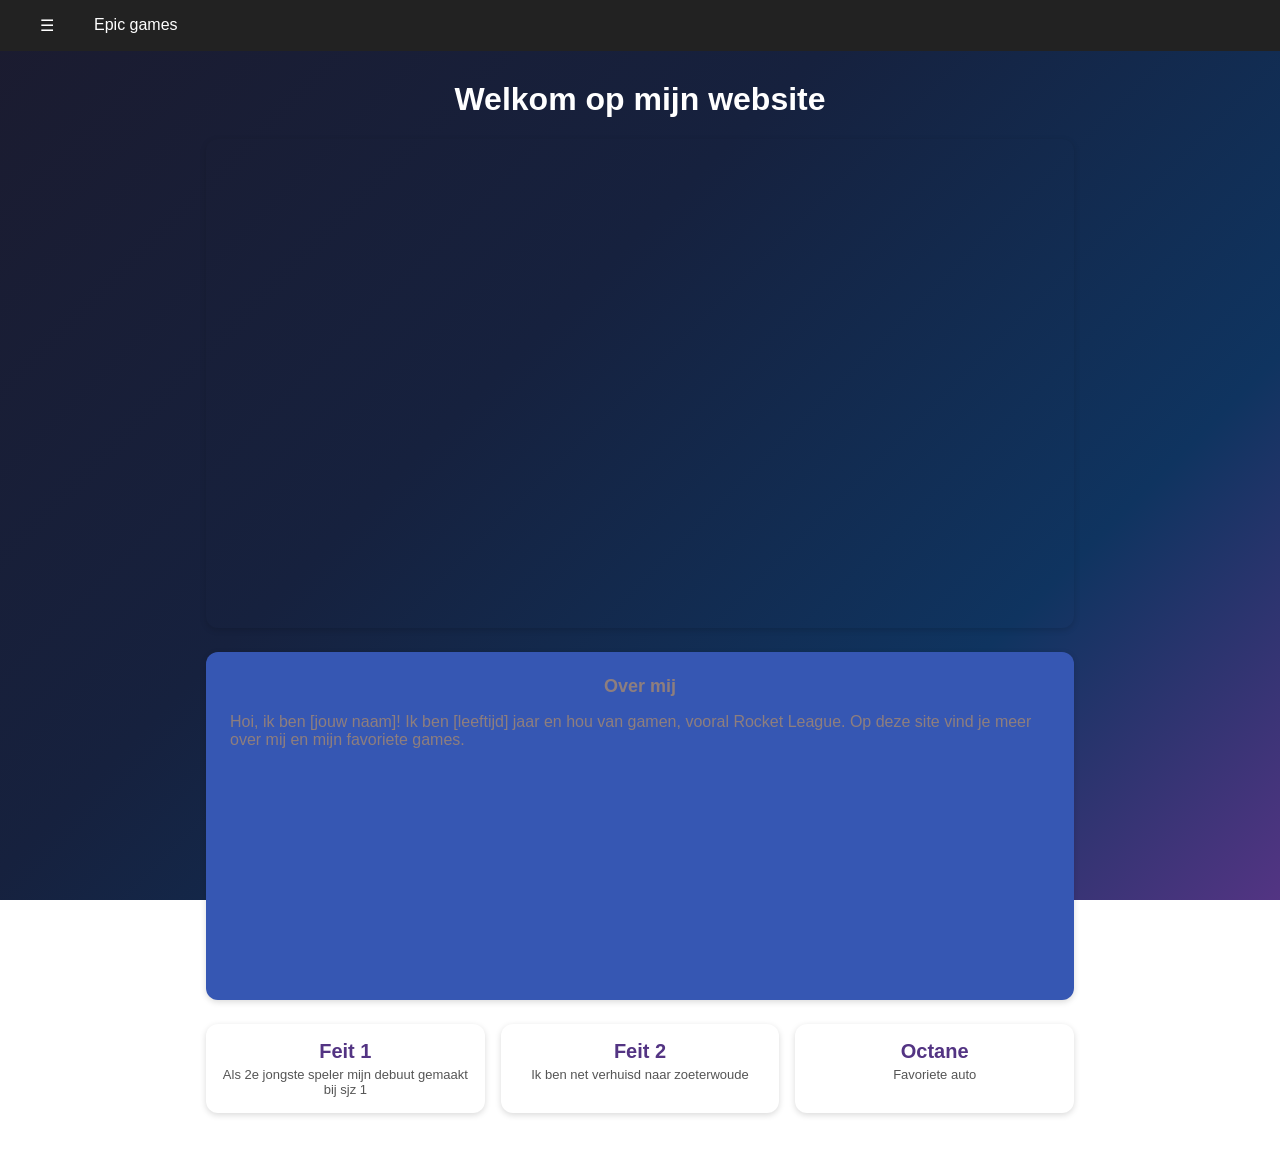
==== index.html @ 4b0071ba "feit 2" ====
<!DOCTYPE html> <!--dit is de homepage van mijn site, over mezelf en games-->
<html> <!--dit is het html-element-->
    <head>
        <title>Mijn site - Home</title>
        <meta charset="utf-8">
        <link rel="stylesheet" type="text/css" href="opmaak.css">
    </head>
    <body class="home-pagina">
        <nav class="navbar">
            <ul class="navbar-lijst">
                <li class="dropdown">
                    <a href="#">☰</a><!--dit is de hoofdknop van het menu-->
                    <ul class="dropdown-inhoud"> <!--dit is het uitklapmenu-->
                    <li><a href="binairstelsel.html">Binair stelsel</a></li>
                    <li><a href="kleurmodellen.html">Kleurmodellen</a></li>
                    <li><a href="compressie.html">Compressie</a></li>
                    <li><a href="ai.html">Ai</a></li>
                </ul>
            </li>
            <li><a href="Epic games.html">Epic games</a></li>
        </ul>
    </nav>
        <h1>Welkom op mijn website</h1>
        <div class="video-vak">
            <iframe
                src="https://www.youtube.com/embed/thH4xYED740"
                title="YouTube video"
                allow="accelerometer; autoplay; clipboard-write; encrypted-media; gyroscope; picture-in-picture"
                allowfullscreen>
            </iframe>
        </div>      

        <div class="menu-grid">
    <div class="menu-kaart menu-kaart-groot">
        <h2>Over mij</h2>
        <p>Hoi, ik ben [jouw naam]! Ik ben [leeftijd] jaar en hou van gamen, vooral Rocket League. Op deze site vind je meer over mij en mijn favoriete games.</p>
    </div>

</div>

<div class="feiten-balk"> <!--dit staat nu PAS onder de twee grote vakken-->
    <div class="feit-kaart">
        <span class="feit-cijfer">Feit 1</span>
        <span class="feit-label">Als 2e jongste speler mijn debuut gemaakt bij sjz 1</span>
    </div>
    <div class="feit-kaart">
        <span class="feit-cijfer">Feit 2</span>
        <span class="feit-label">Ik ben net verhuisd naar zoeterwoude</span>
    </div>
    <div class="feit-kaart">
        <span class="feit-cijfer">Octane</span>
        <span class="feit-label">Favoriete auto</span>
    </div>
</div>
    <body class="home-pagina">
</html>
---- opmaak.css ----
/* Algemene opmaak */
body {
    margin: 0;
    padding: 40px;              /* ruimte tussen de inhoud en de zijkanten van het scherm */
    font-family: Arial, sans-serif;
    background-color: #9a8888;
    box-sizing: border-box;
}

h1 {
    text-align: center;
}

/* Twee rechthoeken naast elkaar: Over mij en Epic Games */
.menu-grid {
    display: flex;
    flex-direction: row;        /* naast elkaar in plaats van onder elkaar */
    gap: 24px;                  /* ruimte tussen de twee rechthoeken */
    max-width: 900px;
    margin: 0 auto;
    padding: 0 16px;            /* ruimte aan de zijkanten van het scherm */
    box-sizing: border-box;
}

/* Zorgt dat beide rechthoeken evenveel ruimte innemen */
.menu-kaart-groot {
    flex: 1;
    min-height: 300px;
    justify-content: flex-start;
}

/* Elke kaart is een rechthoek */
.menu-kaart {
    display: flex;
    flex-direction: column;
    align-items: center;
    background-color: rgb(54, 87, 179);
    border-radius: 12px;
    padding: 24px;
    text-decoration: none;
    color: #8e7e7e;
    box-shadow: 0 2px 6px rgba(0,0,0,0.15);
    transition: transform 0.2s;
}

.menu-kaart:hover {
    transform: scale(1.03);
}

.menu-kaart img {
    width: 100%;
    height: 140px;
    object-fit: cover;          /* zorgt dat de foto netjes in de rechthoek past */
    border-radius: 8px;
    margin-bottom: 10px;
}

.menu-kaart h2 {
    margin: 0;
    font-size: 18px;
    text-align: center;
}
/* Navigatiebalk bovenaan */
.navbar {
    background-color: #222;
    padding: 0 20px;
    margin: -40px -40px 30px -40px; /* trekt de balk uit tegen de padding van body, zodat hij vol breed is */
}

.navbar-lijst {
    list-style-type: none;   /* geen bolletjes */
    margin: 0;
    padding: 0;
    display: flex;           /* menu-items naast elkaar */
}

.navbar-lijst > li {
    position: relative;      /* nodig zodat het dropdownmenu er goed onder valt */
}

.navbar-lijst > li > a {
    display: block;
    color: white;
    text-decoration: none;
    padding: 16px 20px;
}

.navbar-lijst > li > a:hover {
    background-color: #444;
}

/* Het uitklapmenu, standaard verborgen */
.dropdown-inhoud {
    display: none;
    position: absolute;
    top: 100%;
    left: 0;
    background-color: white;
    list-style-type: none;
    margin: 0;
    padding: 0;
    min-width: 180px;
    box-shadow: 0 4px 8px rgba(0,0,0,0.2);
    border-radius: 0 0 8px 8px;
    overflow: hidden;
}

.dropdown-inhoud li a {
    display: block;
    padding: 12px 16px;
    color: #222;
    text-decoration: none;
}

.dropdown-inhoud li a:hover {
    background-color: #f2f2f2;
}

/* Laat het menu zien zodra je over 'Epic Games' hovert */
.dropdown:hover .dropdown-inhoud {
    display: block;
}
/* Achtergrond alleen voor de homepage */
.home-pagina {
    background: linear-gradient(135deg, #1b1b2f 0%, #16213e 40%, #0f3460 75%, #533483 100%);
    background-attachment: fixed;   /* achtergrond blijft staan als je scrollt */
    min-height: 100vh;
}

/* Zorg dat de titel goed leesbaar is op de donkere achtergrond */
.home-pagina h1 {
    color: white;
}
/* Rij met kleine feitjes onder Over mij / Epic Games */
.feiten-balk {
    display: flex;
    flex-direction: row;
    flex-wrap: wrap;            /* valt netjes terug op meerdere rijen op smalle schermen */
    gap: 16px;
    max-width: 900px;
    margin: 24px auto 0 auto;   /* ruimte boven, gecentreerd zoals de rest */
    padding: 0 16px;
    box-sizing: border-box;
}

.feit-kaart {
    flex: 1;
    min-width: 140px;
    background-color: white;
    border-radius: 12px;
    padding: 16px;
    text-align: center;
    box-shadow: 0 2px 6px rgba(0,0,0,0.15);
    display: flex;
    flex-direction: column;
    gap: 4px;
}

.feit-cijfer {
    font-size: 20px;
    font-weight: bold;
    color: #533483;             /* zelfde paarstint als je achtergrond-gradient */
}

.feit-label {
    font-size: 13px;
    color: #555;
}
/* Video-vak bovenaan, boven Over mij / Epic Games */
.video-vak {
    max-width: 900px;       /* nog breder dan de vorige 1100px */
    margin: 0 auto 24px auto; /* 0 auto = automatisch gecentreerd, links en rechts */
    padding: 0 16px;
    box-sizing: border-box;
}

.video-vak iframe {
    width: 100%;
    aspect-ratio: 16 / 9;    /* terug naar de normale verhouding, dus niet vervormd */
    border: none;
    border-radius: 12px;
    box-shadow: 0 2px 6px rgba(0,0,0,0.15);
    display: block;
}
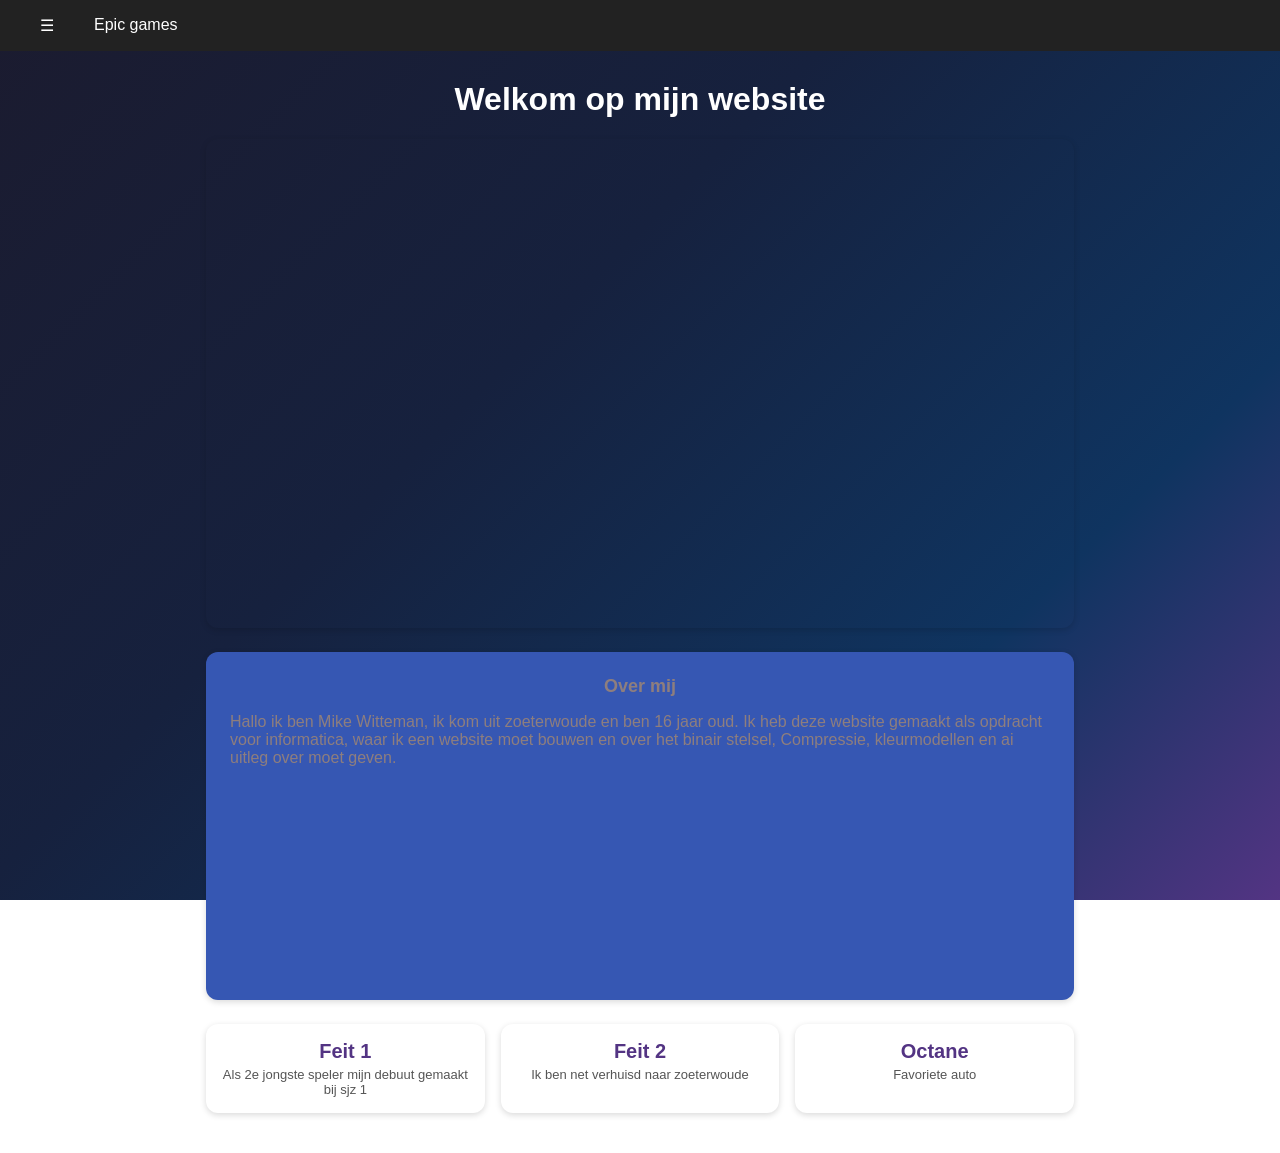
==== commit d9bc0649: "Update personal introduction in index.html" ====
--- a/index.html
+++ b/index.html
@@ -34,7 +34,7 @@
         <div class="menu-grid">
     <div class="menu-kaart menu-kaart-groot">
         <h2>Over mij</h2>
-        <p>Hoi, ik ben [jouw naam]! Ik ben [leeftijd] jaar en hou van gamen, vooral Rocket League. Op deze site vind je meer over mij en mijn favoriete games.</p>
+        <p>Hallo ik ben Mike Witteman, ik kom uit zoeterwoude en ben 16 jaar oud. Ik heb deze website gemaakt als opdracht voor informatica, waar ik een website moet bouwen en over het binair stelsel, Compressie, kleurmodellen en ai uitleg over moet geven.</p>
     </div>
 
 </div>
@@ -56,4 +56,4 @@
     <body class="home-pagina">
 </html>
 
-            +            
--- a/opmaak.css
+++ b/opmaak.css
@@ -181,4 +181,134 @@
     border-radius: 12px;
     box-shadow: 0 2px 6px rgba(0,0,0,0.15);
     display: block;
-}+}
+/* Duwt het huisje helemaal naar rechts in de navbar */
+.navbar-huis {
+    margin-left: auto;
+}
+/* Achtergrond speciaal voor de Binair stelsel pagina */
+.binair-pagina {
+    background-color: #000000;
+    background-image:
+        repeating-linear-gradient(
+            90deg,
+            rgba(0, 255, 70, 0.08) 0px,
+            rgba(0, 255, 70, 0.08) 1px,
+            transparent 1px,
+            transparent 40px
+        );
+    background-attachment: fixed;
+    min-height: 100vh;
+}
+
+.binair-pagina h1 {
+    color: #00ff46;   /* fel groen voor de titel */
+}
+
+.binair-pagina p {
+    color: #b3ffc2;   /* zachter groen, beter leesbaar voor lopende tekst */
+}
+
+.binair-pagina a {
+    color: #00ff46;
+    font-weight: bold;
+}
+
+/* Tekst leesbaar maken op de donkere achtergrond */
+.binair-pagina h1,
+.binair-pagina p {
+    color: white;
+}
+
+.binair-pagina a {
+    color: #8fd3ff;   /* lichtblauw, goed leesbaar op donkere achtergrond */
+}
+/* Achtergrond voor de Kleurmodellen pagina: RGB-thema */
+.kleur-pagina {
+    background-color: #16213e;
+    background-image: linear-gradient(135deg,
+        rgba(255, 0, 0, 0.15) 0%,
+        rgba(0, 255, 0, 0.15) 33%,
+        rgba(0, 0, 255, 0.15) 66%,
+        #16213e 100%
+    ), linear-gradient(135deg, #1b1b2f 0%, #16213e 100%);
+    background-attachment: fixed;
+    min-height: 100vh;
+}
+
+.kleur-pagina h1,
+.kleur-pagina p {
+    color: white;
+}
+
+.kleur-pagina a {
+    color: #8fd3ff;
+}
+/* Achtergrond voor de Compressie pagina: gelaagd effect */
+.compressie-pagina {
+    background-color: #0f3460;
+    background-image: repeating-linear-gradient(
+        45deg,
+        #1b1b2f 0px,
+        #1b1b2f 20px,
+        #16213e 20px,
+        #16213e 40px
+    );
+    background-attachment: fixed;
+    min-height: 100vh;
+}
+
+.compressie-pagina h1,
+.compressie-pagina p {
+    color: white;
+}
+
+.compressie-pagina a {
+    color: #8fd3ff;
+}
+/* Achtergrond voor de AI pagina: neuraal netwerk-gevoel */
+.ai-pagina {
+    background-color: #533483;
+    background-image:
+        radial-gradient(rgba(255, 255, 255, 0.12) 2px, transparent 2px),
+        linear-gradient(135deg, #16213e 0%, #533483 100%);
+    background-size: 40px 40px, 100% 100%;
+    background-attachment: fixed;
+    min-height: 100vh;
+}
+
+.ai-pagina h1,
+.ai-pagina p {
+    color: white;
+}
+
+.ai-pagina a {
+    color: #d9c6ff;
+}
+/* Achtergrond voor de Epic Games pagina: donker, strak, diagonaal patroon */
+.epicgames-pagina {
+    background-color: #0a0a0a;
+    background-image: repeating-linear-gradient(
+        135deg,
+        #1a1a1a 0px,
+        #1a1a1a 2px,
+        #0a0a0a 2px,
+        #0a0a0a 30px
+    );
+    background-attachment: fixed;
+    min-height: 100vh;
+}
+
+.epicgames-pagina h1,
+.epicgames-pagina p {
+    color: white;
+}
+
+.epicgames-pagina a {
+    color: #ffffff;
+    font-weight: bold;
+}
+
+.epicgames-pagina a:hover {
+    color: #cccccc;
+}
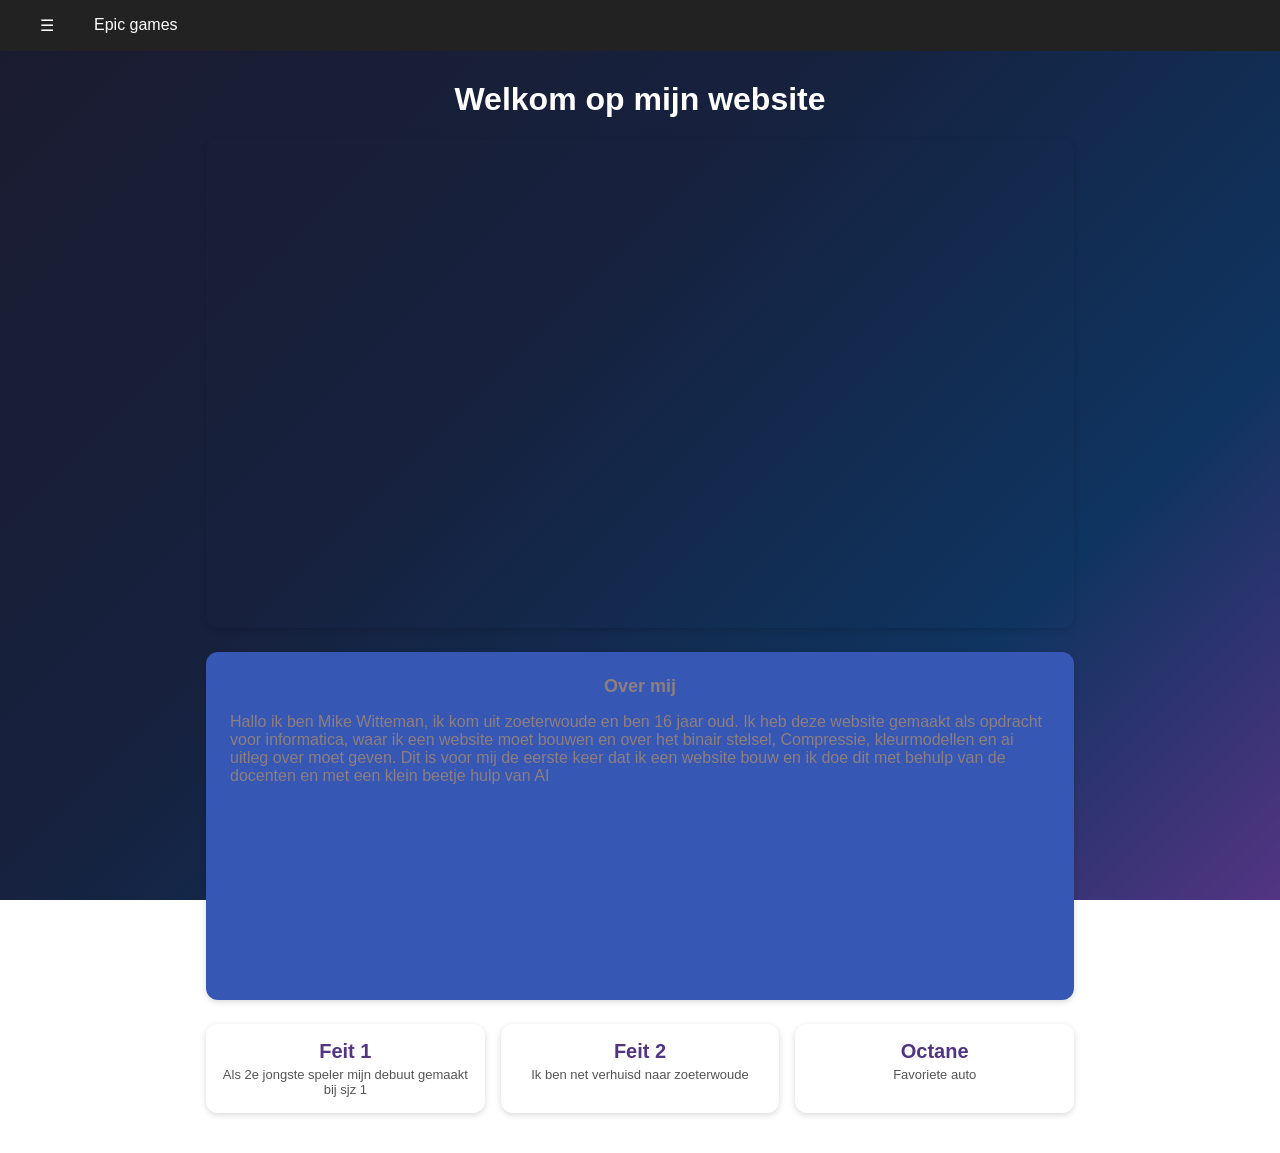
==== commit faf3ed6d: "Update introduction paragraph in index.html Expanded the introduction paragraph to include additiona" ====
--- a/index.html
+++ b/index.html
@@ -34,7 +34,10 @@
         <div class="menu-grid">
     <div class="menu-kaart menu-kaart-groot">
         <h2>Over mij</h2>
-        <p>Hallo ik ben Mike Witteman, ik kom uit zoeterwoude en ben 16 jaar oud. Ik heb deze website gemaakt als opdracht voor informatica, waar ik een website moet bouwen en over het binair stelsel, Compressie, kleurmodellen en ai uitleg over moet geven.</p>
+        <p>Hallo ik ben Mike Witteman, ik kom uit zoeterwoude en ben 16 jaar oud. Ik heb deze website gemaakt als opdracht voor informatica,
+            waar ik een website moet bouwen en over het binair stelsel, Compressie, kleurmodellen en ai uitleg over moet geven. 
+            Dit is voor mij de eerste keer dat ik een website bouw en ik doe dit met behulp van de docenten en met een klein beetje hulp van AI
+        </p>
     </div>
 
 </div>
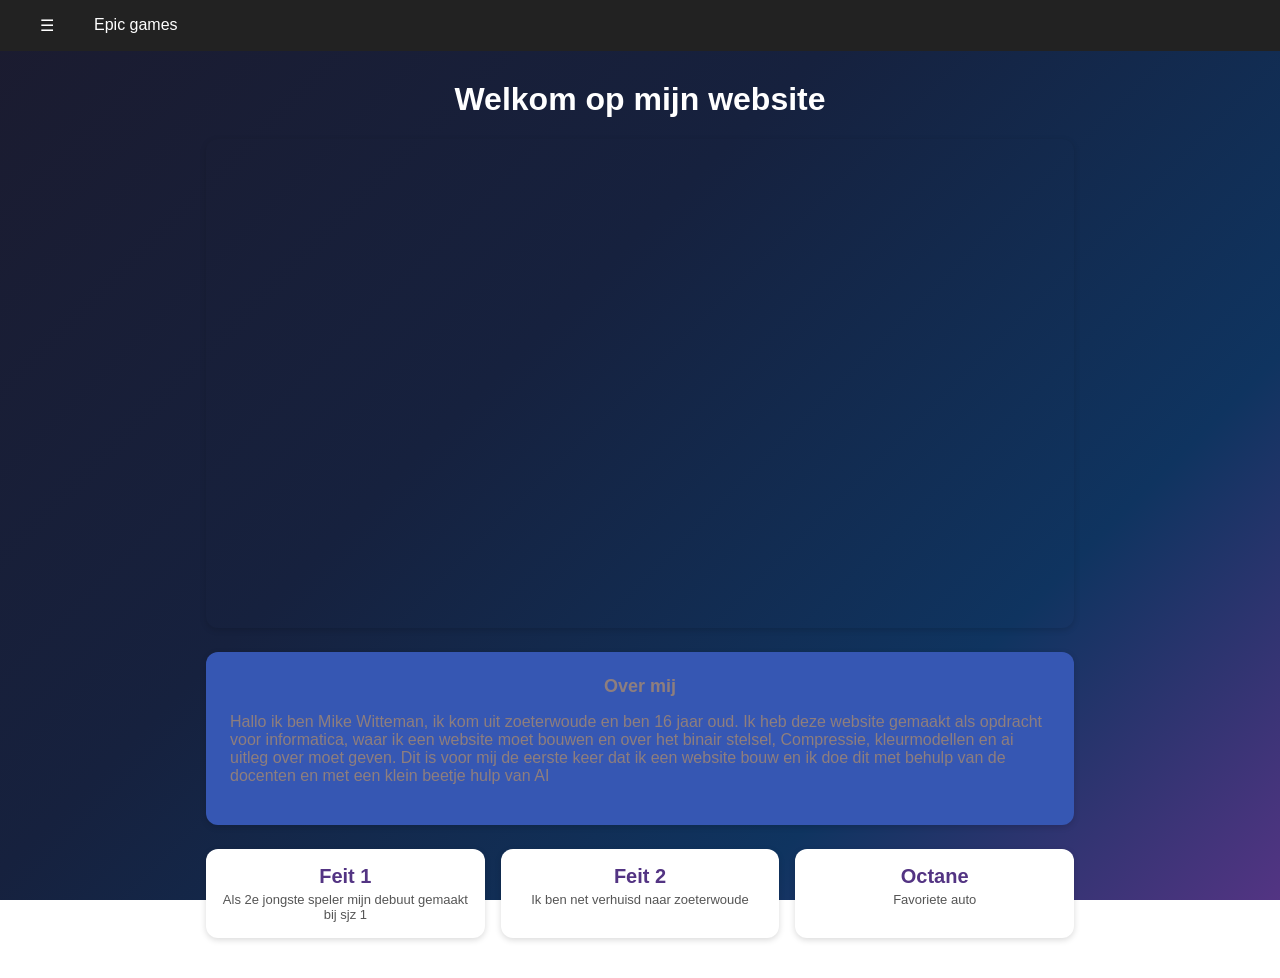
==== commit 30539f25: "Change menu-kaart class from groot to klein" ====
--- a/index.html
+++ b/index.html
@@ -32,7 +32,7 @@
         </div>      
 
         <div class="menu-grid">
-    <div class="menu-kaart menu-kaart-groot">
+    <div class="menu-kaart menu-kaart-klein">
         <h2>Over mij</h2>
         <p>Hallo ik ben Mike Witteman, ik kom uit zoeterwoude en ben 16 jaar oud. Ik heb deze website gemaakt als opdracht voor informatica,
             waar ik een website moet bouwen en over het binair stelsel, Compressie, kleurmodellen en ai uitleg over moet geven. 
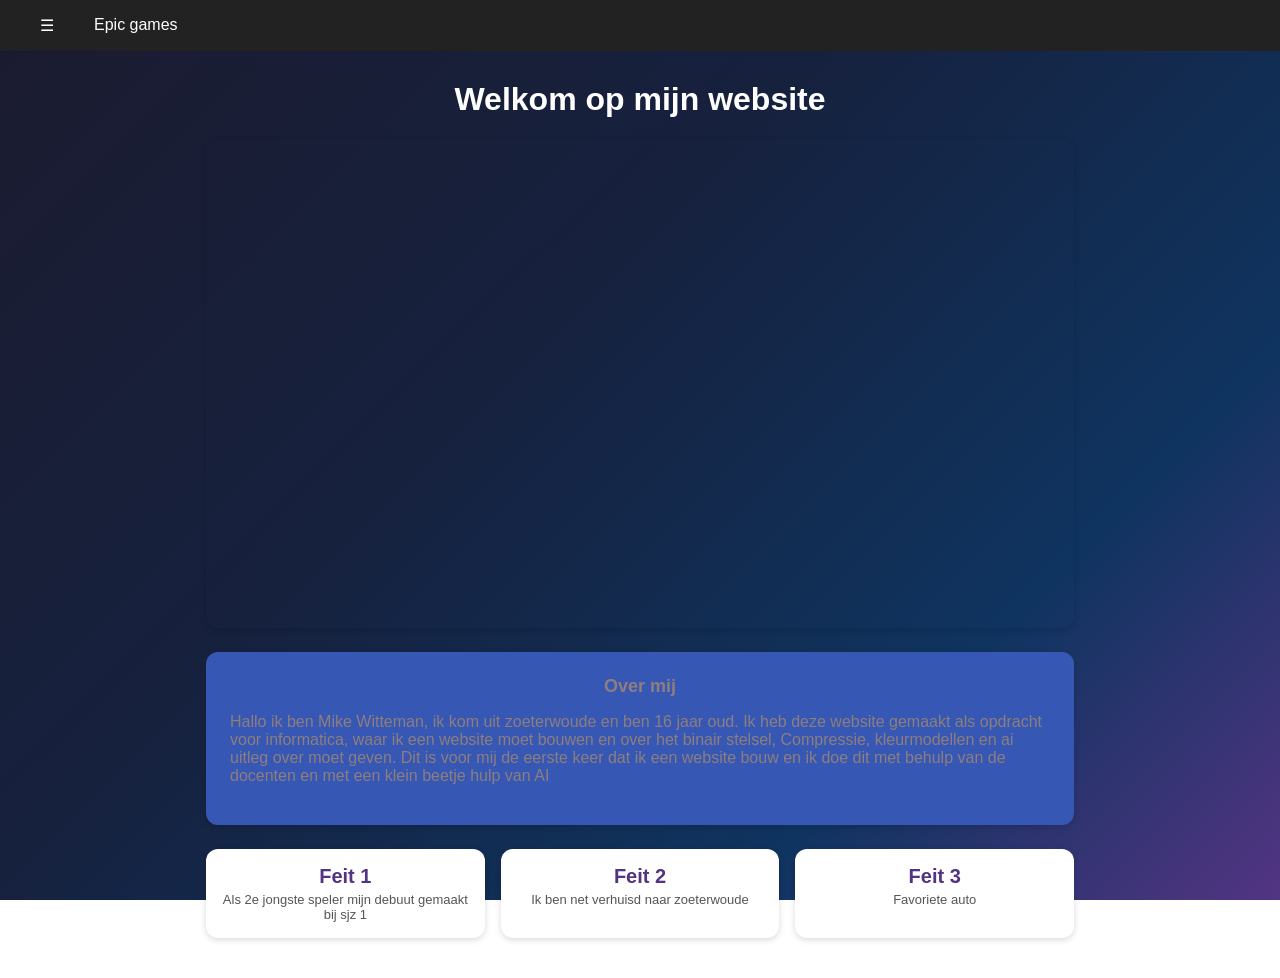
==== commit 8ddbb5e5: "index" ====
--- a/index.html
+++ b/index.html
@@ -32,7 +32,7 @@
         </div>      
 
         <div class="menu-grid">
-    <div class="menu-kaart menu-kaart-klein">
+    <div class="menu-kaart menu-kaart-middel">
         <h2>Over mij</h2>
         <p>Hallo ik ben Mike Witteman, ik kom uit zoeterwoude en ben 16 jaar oud. Ik heb deze website gemaakt als opdracht voor informatica,
             waar ik een website moet bouwen en over het binair stelsel, Compressie, kleurmodellen en ai uitleg over moet geven. 
@@ -52,7 +52,7 @@
         <span class="feit-label">Ik ben net verhuisd naar zoeterwoude</span>
     </div>
     <div class="feit-kaart">
-        <span class="feit-cijfer">Octane</span>
+        <span class="feit-cijfer">Feit 3</span>
         <span class="feit-label">Favoriete auto</span>
     </div>
 </div>
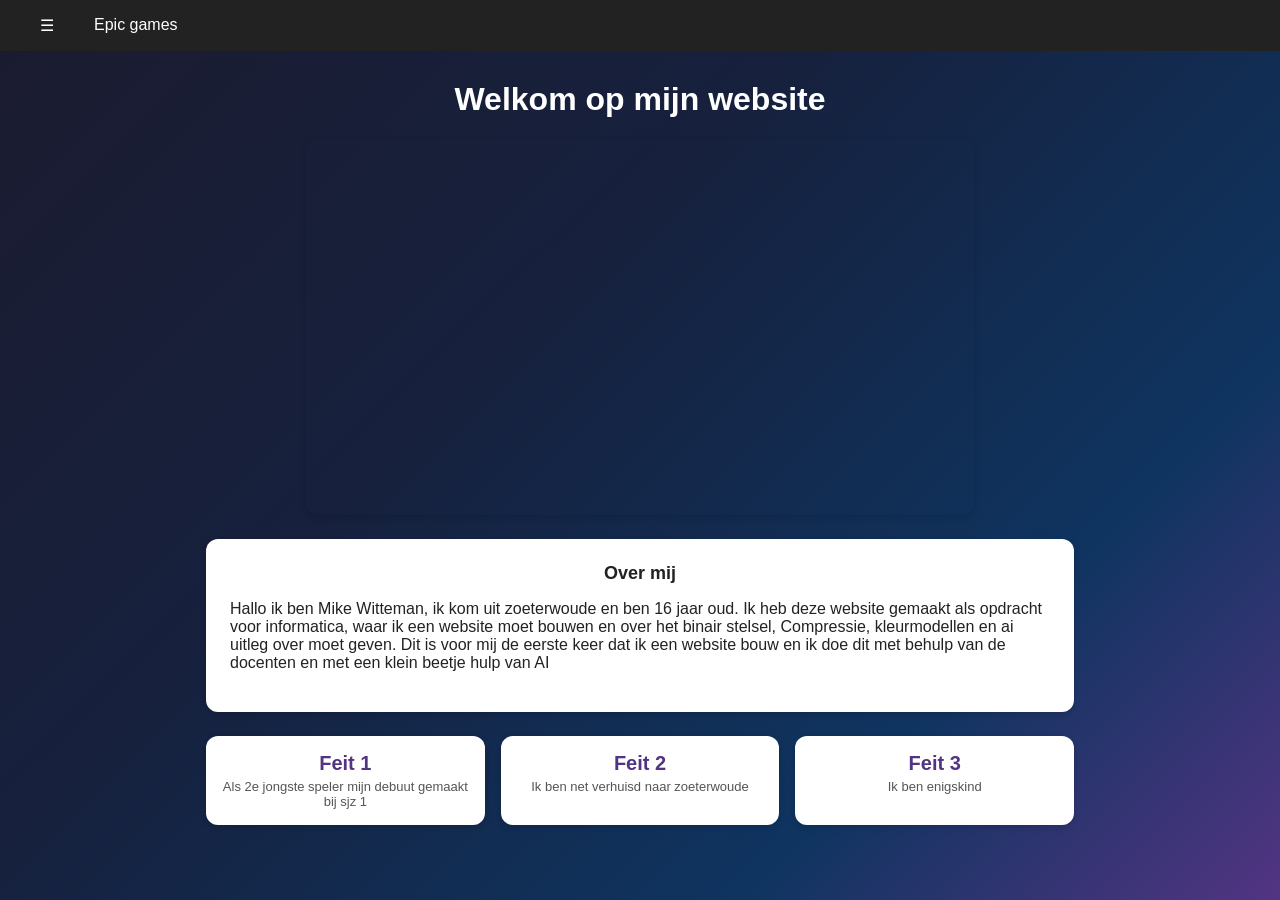
==== commit 476395ff: "feit" ====
--- a/index.html
+++ b/index.html
@@ -16,6 +16,7 @@
                     <li><a href="kleurmodellen.html">Kleurmodellen</a></li>
                     <li><a href="compressie.html">Compressie</a></li>
                     <li><a href="ai.html">Ai</a></li>
+                    <li><a href="IVU.html">IVU</a></li>
                 </ul>
             </li>
             <li><a href="Epic games.html">Epic games</a></li>
@@ -53,7 +54,7 @@
     </div>
     <div class="feit-kaart">
         <span class="feit-cijfer">Feit 3</span>
-        <span class="feit-label">Favoriete auto</span>
+        <span class="feit-label">Ik ben enigskind</span>
     </div>
 </div>
     <body class="home-pagina">
--- a/opmaak.css
+++ b/opmaak.css
@@ -1,9 +1,9 @@
-/* Algemene opmaak */
+/* ===================== ALGEMEEN ===================== */
 body {
     margin: 0;
     padding: 40px;              /* ruimte tussen de inhoud en de zijkanten van het scherm */
     font-family: Arial, sans-serif;
-    background-color: #9a8888;
+    background-color: #f2f2f2;
     box-sizing: border-box;
 }
 
@@ -11,71 +11,22 @@
     text-align: center;
 }
 
-/* Twee rechthoeken naast elkaar: Over mij en Epic Games */
-.menu-grid {
-    display: flex;
-    flex-direction: row;        /* naast elkaar in plaats van onder elkaar */
-    gap: 24px;                  /* ruimte tussen de twee rechthoeken */
-    max-width: 900px;
-    margin: 0 auto;
-    padding: 0 16px;            /* ruimte aan de zijkanten van het scherm */
-    box-sizing: border-box;
-}
-
-/* Zorgt dat beide rechthoeken evenveel ruimte innemen */
-.menu-kaart-groot {
-    flex: 1;
-    min-height: 300px;
-    justify-content: flex-start;
-}
-
-/* Elke kaart is een rechthoek */
-.menu-kaart {
-    display: flex;
-    flex-direction: column;
-    align-items: center;
-    background-color: rgb(54, 87, 179);
-    border-radius: 12px;
-    padding: 24px;
-    text-decoration: none;
-    color: #8e7e7e;
-    box-shadow: 0 2px 6px rgba(0,0,0,0.15);
-    transition: transform 0.2s;
-}
-
-.menu-kaart:hover {
-    transform: scale(1.03);
-}
-
-.menu-kaart img {
-    width: 100%;
-    height: 140px;
-    object-fit: cover;          /* zorgt dat de foto netjes in de rechthoek past */
-    border-radius: 8px;
-    margin-bottom: 10px;
-}
-
-.menu-kaart h2 {
-    margin: 0;
-    font-size: 18px;
-    text-align: center;
-}
-/* Navigatiebalk bovenaan */
+/* ===================== NAVIGATIEBALK ===================== */
 .navbar {
     background-color: #222;
     padding: 0 20px;
-    margin: -40px -40px 30px -40px; /* trekt de balk uit tegen de padding van body, zodat hij vol breed is */
+    margin: -40px -40px 30px -40px; /* trekt de balk over de volle breedte */
 }
 
 .navbar-lijst {
-    list-style-type: none;   /* geen bolletjes */
+    list-style-type: none;
     margin: 0;
     padding: 0;
-    display: flex;           /* menu-items naast elkaar */
+    display: flex;
 }
 
 .navbar-lijst > li {
-    position: relative;      /* nodig zodat het dropdownmenu er goed onder valt */
+    position: relative;         /* zodat het dropdownmenu er goed onder valt */
 }
 
 .navbar-lijst > li > a {
@@ -89,7 +40,12 @@
     background-color: #444;
 }
 
-/* Het uitklapmenu, standaard verborgen */
+/* Huisje helemaal rechts in de balk */
+.navbar-huis {
+    margin-left: auto;
+}
+
+/* Uitklapmenu, standaard verborgen */
 .dropdown-inhoud {
     display: none;
     position: absolute;
@@ -103,6 +59,7 @@
     box-shadow: 0 4px 8px rgba(0,0,0,0.2);
     border-radius: 0 0 8px 8px;
     overflow: hidden;
+    z-index: 10;
 }
 
 .dropdown-inhoud li a {
@@ -116,29 +73,107 @@
     background-color: #f2f2f2;
 }
 
-/* Laat het menu zien zodra je over 'Epic Games' hovert */
+/* Menu tonen als je over het hamburger-icoontje hovert */
 .dropdown:hover .dropdown-inhoud {
     display: block;
 }
-/* Achtergrond alleen voor de homepage */
+
+/* ===================== HOMEPAGE ===================== */
 .home-pagina {
     background: linear-gradient(135deg, #1b1b2f 0%, #16213e 40%, #0f3460 75%, #533483 100%);
-    background-attachment: fixed;   /* achtergrond blijft staan als je scrollt */
-    min-height: 100vh;
-}
-
-/* Zorg dat de titel goed leesbaar is op de donkere achtergrond */
+    background-attachment: fixed;
+    min-height: 100vh;
+}
+
 .home-pagina h1 {
     color: white;
 }
-/* Rij met kleine feitjes onder Over mij / Epic Games */
+
+/* Video-vak, gecentreerd */
+.video-vak {
+    max-width: 700px;
+    margin: 0 auto 24px auto;
+    padding: 0 16px;
+    box-sizing: border-box;
+}
+
+.video-vak iframe {
+    width: 100%;
+    aspect-ratio: 16 / 9;
+    border: none;
+    border-radius: 12px;
+    box-shadow: 0 2px 6px rgba(0,0,0,0.15);
+    display: block;
+}
+
+/* Twee rechthoeken naast elkaar: Over mij en Onderwerpen */
+.menu-grid {
+    display: flex;
+    flex-direction: row;
+    gap: 24px;                  /* ruimte tussen de twee vakken */
+    max-width: 900px;
+    margin: 0 auto;
+    padding: 0 16px;            /* ruimte aan de zijkanten */
+    box-sizing: border-box;
+}
+
+.menu-kaart {
+    display: flex;
+    flex-direction: column;
+    align-items: center;
+    background-color: white;
+    border-radius: 12px;
+    padding: 24px;
+    text-decoration: none;
+    color: #222;
+    box-shadow: 0 2px 6px rgba(0,0,0,0.15);
+    transition: transform 0.2s;
+}
+
+.menu-kaart:hover {
+    transform: scale(1.03);
+}
+
+.menu-kaart img {
+    width: 100%;
+    height: 140px;
+    object-fit: cover;
+    border-radius: 8px;
+    margin-bottom: 10px;
+}
+
+.menu-kaart h2 {
+    margin: 0;
+    font-size: 18px;
+    text-align: center;
+}
+
+.menu-kaart-groot {
+    flex: 1;
+    min-height: 300px;
+    justify-content: center;
+}
+
+/* Alleen bij Over mij: inhoud bovenaan beginnen */
+.kaart-boven {
+    justify-content: flex-start;
+}
+
+.menu-kaart-groot p {
+    text-align: left;
+    font-size: 14px;
+    color: #444;
+    margin-top: 8px;
+}
+
+/* Rij met 3 feitjes onder de grote vakken */
 .feiten-balk {
     display: flex;
     flex-direction: row;
-    flex-wrap: wrap;            /* valt netjes terug op meerdere rijen op smalle schermen */
+    flex-wrap: wrap;
     gap: 16px;
     max-width: 900px;
-    margin: 24px auto 0 auto;   /* ruimte boven, gecentreerd zoals de rest */
+    margin: 24px auto 0 auto;
     padding: 0 16px;
     box-sizing: border-box;
 }
@@ -159,93 +194,48 @@
 .feit-cijfer {
     font-size: 20px;
     font-weight: bold;
-    color: #533483;             /* zelfde paarstint als je achtergrond-gradient */
+    color: #533483;
 }
 
 .feit-label {
     font-size: 13px;
     color: #555;
 }
-/* Video-vak bovenaan, boven Over mij / Epic Games */
-.video-vak {
-    max-width: 900px;       /* nog breder dan de vorige 1100px */
-    margin: 0 auto 24px auto; /* 0 auto = automatisch gecentreerd, links en rechts */
-    padding: 0 16px;
-    box-sizing: border-box;
-}
-
-.video-vak iframe {
-    width: 100%;
-    aspect-ratio: 16 / 9;    /* terug naar de normale verhouding, dus niet vervormd */
-    border: none;
-    border-radius: 12px;
-    box-shadow: 0 2px 6px rgba(0,0,0,0.15);
-    display: block;
-}
-/* Duwt het huisje helemaal naar rechts in de navbar */
-.navbar-huis {
-    margin-left: auto;
-}
-/* Achtergrond speciaal voor de Binair stelsel pagina */
+
+/* ===================== ACHTERGRONDEN PER PAGINA ===================== */
+
+/* Binair stelsel: groen op zwart */
 .binair-pagina {
     background-color: #000000;
+    background-image: repeating-linear-gradient(
+        90deg,
+        rgba(0, 255, 70, 0.08) 0px,
+        rgba(0, 255, 70, 0.08) 1px,
+        transparent 1px,
+        transparent 40px
+    );
+    background-attachment: fixed;
+    min-height: 100vh;
+}
+
+/* Kleurmodellen: RGB-thema (accentkleur lichtblauw) */
+.kleur-pagina {
+    --accent: #8fd3ff;
+    background-color: #16213e;
     background-image:
-        repeating-linear-gradient(
-            90deg,
-            rgba(0, 255, 70, 0.08) 0px,
-            rgba(0, 255, 70, 0.08) 1px,
-            transparent 1px,
-            transparent 40px
-        );
-    background-attachment: fixed;
-    min-height: 100vh;
-}
-
-.binair-pagina h1 {
-    color: #00ff46;   /* fel groen voor de titel */
-}
-
-.binair-pagina p {
-    color: #b3ffc2;   /* zachter groen, beter leesbaar voor lopende tekst */
-}
-
-.binair-pagina a {
-    color: #00ff46;
-    font-weight: bold;
-}
-
-/* Tekst leesbaar maken op de donkere achtergrond */
-.binair-pagina h1,
-.binair-pagina p {
-    color: white;
-}
-
-.binair-pagina a {
-    color: #8fd3ff;   /* lichtblauw, goed leesbaar op donkere achtergrond */
-}
-/* Achtergrond voor de Kleurmodellen pagina: RGB-thema */
-.kleur-pagina {
-    background-color: #16213e;
-    background-image: linear-gradient(135deg,
-        rgba(255, 0, 0, 0.15) 0%,
-        rgba(0, 255, 0, 0.15) 33%,
-        rgba(0, 0, 255, 0.15) 66%,
-        #16213e 100%
-    ), linear-gradient(135deg, #1b1b2f 0%, #16213e 100%);
-    background-attachment: fixed;
-    min-height: 100vh;
-}
-
-.kleur-pagina h1,
-.kleur-pagina p {
-    color: white;
-}
-
-.kleur-pagina a {
-    color: #8fd3ff;
-}
-/* Achtergrond voor de Compressie pagina: gelaagd effect */
+        linear-gradient(135deg,
+            rgba(255, 0, 0, 0.15) 0%,
+            rgba(0, 255, 0, 0.15) 33%,
+            rgba(0, 0, 255, 0.15) 66%,
+            #16213e 100%),
+        linear-gradient(135deg, #1b1b2f 0%, #16213e 100%);
+    background-attachment: fixed;
+    min-height: 100vh;
+}
+
+/* Compressie: gelaagd patroon (accentkleur geel) */
 .compressie-pagina {
+    --accent: #ffd166;
     background-color: #0f3460;
     background-image: repeating-linear-gradient(
         45deg,
@@ -258,16 +248,9 @@
     min-height: 100vh;
 }
 
-.compressie-pagina h1,
-.compressie-pagina p {
-    color: white;
-}
-
-.compressie-pagina a {
-    color: #8fd3ff;
-}
-/* Achtergrond voor de AI pagina: neuraal netwerk-gevoel */
+/* AI: stippen als neuraal netwerk (accentkleur lila) */
 .ai-pagina {
+    --accent: #d9c6ff;
     background-color: #533483;
     background-image:
         radial-gradient(rgba(255, 255, 255, 0.12) 2px, transparent 2px),
@@ -277,15 +260,20 @@
     min-height: 100vh;
 }
 
-.ai-pagina h1,
-.ai-pagina p {
-    color: white;
-}
-
-.ai-pagina a {
-    color: #d9c6ff;
-}
-/* Achtergrond voor de Epic Games pagina: donker, strak, diagonaal patroon */
+/* IVU: donkerblauw met raster (accentkleur turquoise) */
+.ivu-pagina {
+    --accent: #7ee8c7;
+    background-color: #0f3460;
+    background-image:
+        linear-gradient(rgba(255, 255, 255, 0.05) 1px, transparent 1px),
+        linear-gradient(90deg, rgba(255, 255, 255, 0.05) 1px, transparent 1px),
+        linear-gradient(135deg, #1b1b2f 0%, #0f3460 60%, #16213e 100%);
+    background-size: 40px 40px, 40px 40px, 100% 100%;
+    background-attachment: fixed;
+    min-height: 100vh;
+}
+
+/* Epic Games: zwart met diagonaal patroon */
 .epicgames-pagina {
     background-color: #0a0a0a;
     background-image: repeating-linear-gradient(
@@ -312,3 +300,144 @@
 .epicgames-pagina a:hover {
     color: #cccccc;
 }
+
+/* ===================== GEDEELD: BINAIR + UITLEGPAGINA'S ===================== */
+
+/* Container met de blokken: gecentreerd, ruimte aan de zijkanten en tussen de blokken */
+.binair-inhoud,
+.uitleg-inhoud {
+    max-width: 800px;
+    margin: 0 auto;
+    padding: 0 16px;
+    box-sizing: border-box;
+    display: flex;
+    flex-direction: column;
+    gap: 24px;
+}
+
+/* Terug-naar-home link onderaan */
+.binair-terug,
+.uitleg-terug {
+    text-align: center;
+    padding-bottom: 30px;
+}
+
+/* Tabellen: gedeelde basis */
+.binair-tabel,
+.uitleg-tabel {
+    border-collapse: collapse;
+    margin: 12px auto;
+}
+
+.binair-tabel th,
+.binair-tabel td,
+.uitleg-tabel th,
+.uitleg-tabel td {
+    padding: 8px 14px;
+    text-align: center;
+}
+
+/* Code-stukjes: gedeelde basis */
+.binair-blok code,
+.uitleg-blok code {
+    font-family: monospace;
+    padding: 2px 6px;
+    border-radius: 4px;
+}
+
+/* ===================== BINAIR STELSEL (groen-zwart) ===================== */
+.binair-pagina h1 {
+    color: #00ff46;
+}
+
+.binair-blok {
+    background-color: rgba(0, 0, 0, 0.7);
+    border: 1px solid #00ff46;
+    border-radius: 12px;
+    padding: 24px;
+    box-shadow: 0 0 12px rgba(0, 255, 70, 0.15);
+}
+
+.binair-blok h2 {
+    margin-top: 0;
+    color: #00ff46;
+}
+
+.binair-blok p,
+.binair-blok li {
+    color: #b3ffc2;
+    line-height: 1.6;
+}
+
+.binair-blok a,
+.binair-terug a {
+    color: #00ff46;
+    font-weight: bold;
+}
+
+.binair-blok code {
+    background-color: #0a2a12;
+    color: #00ff46;
+}
+
+.binair-tabel {
+    font-family: monospace;
+}
+
+.binair-tabel th,
+.binair-tabel td {
+    border: 1px solid #00ff46;
+    color: #b3ffc2;
+}
+
+.binair-tabel th {
+    background-color: #0a2a12;
+    color: #00ff46;
+}
+
+/* ===================== KLEURMODELLEN, COMPRESSIE, AI, IVU ===================== */
+.kleur-pagina h1,
+.compressie-pagina h1,
+.ai-pagina h1,
+.ivu-pagina h1 {
+    color: white;
+}
+
+.uitleg-blok {
+    background-color: rgba(0, 0, 0, 0.55);
+    border: 1px solid var(--accent);
+    border-radius: 12px;
+    padding: 24px;
+    box-shadow: 0 2px 10px rgba(0, 0, 0, 0.4);
+}
+
+.uitleg-blok h2 {
+    margin-top: 0;
+    color: var(--accent);
+}
+
+.uitleg-blok p,
+.uitleg-blok li {
+    color: white;
+    line-height: 1.6;
+}
+
+.uitleg-blok a,
+.uitleg-terug a {
+    color: var(--accent);
+}
+
+.uitleg-blok code {
+    background-color: rgba(255, 255, 255, 0.12);
+}
+
+.uitleg-tabel th,
+.uitleg-tabel td {
+    border: 1px solid var(--accent);
+    color: white;
+}
+
+.uitleg-tabel th {
+    background-color: rgba(255, 255, 255, 0.1);
+    color: var(--accent);
+}
